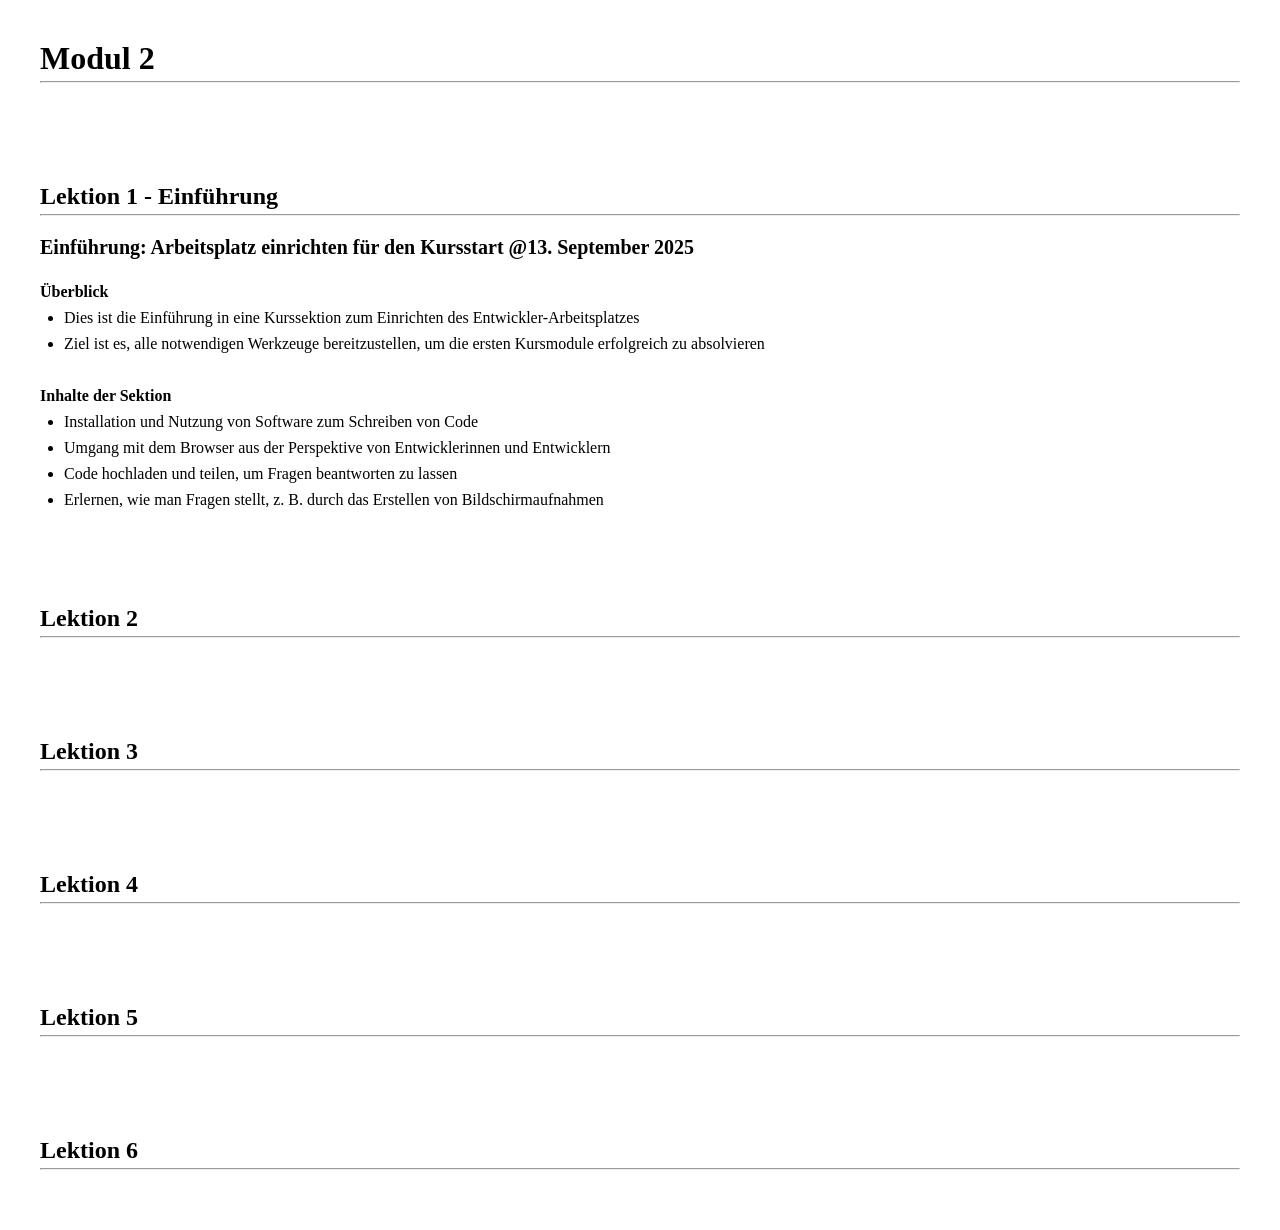
==== Modul 2/module-2.html @ 804ad597 "feat: add global typography styles and initialize module-2 page structure" ====
<!DOCTYPE html>
<html lang="de">

<head>
    <meta charset="UTF-8">
    <title>Modul 2</title>
    <link rel="stylesheet" href="module-2.css">
</head>

<body>
    <section>
        <h1>Modul 2</h1>
        <hr>


    </section>
    <section>
        <h2>Lektion 1 - Einführung</h2>
        <hr>
        <h3>Einführung: Arbeitsplatz einrichten für den Kursstart @13. September 2025</h3>

        <span><strong>Überblick</strong></span>
        <br>
        <ul>
            <li>Dies ist die Einführung in eine Kurssektion zum Einrichten des Entwickler-Arbeitsplatzes</li>
            <li>Ziel ist es, alle notwendigen Werkzeuge bereitzustellen, um die ersten Kursmodule erfolgreich zu
                absolvieren</li>
        </ul>
        <br>
        <span><strong>Inhalte der Sektion</strong></span>
        <ul>
            <li>Installation und Nutzung von Software zum Schreiben von Code</li>
            <li>Umgang mit dem Browser aus der Perspektive von Entwicklerinnen und Entwicklern</li>
            <li>Code hochladen und teilen, um Fragen beantworten zu lassen</li>
            <li>Erlernen, wie man Fragen stellt, z. B. durch das Erstellen von Bildschirmaufnahmen</li>
        </ul>
    </section>
    <section>
        <h2>Lektion 2</h2>
        <hr>
    </section>
    <section>
        <h2>Lektion 3</h2>
        <hr>
    </section>
    <section>
        <h2>Lektion 4</h2>
        <hr>
    </section>
    <section>
        <h2>Lektion 5</h2>
        <hr>
    </section>
    <section>
        <h2>Lektion 6</h2>
        <hr>
    </section>
</body>

</html>
---- Modul 2/module-2.css ----
* {
    padding: 0;
    margin: 0;
    scroll-behavior: smooth;
    box-sizing: border-box;
}

header {
    height: 80px;
    display: flex;
    padding: 0 40px;
    background: rgb(53, 53, 53);
    color: white;
    box-shadow: 0px 2px 4px 0px rgba(0, 0, 0, 0.5)
}

nav {
    display: flex;
    flex: 1;
    justify-content: space-between;
    align-items: center;
}

ul {
    display: flex;
    flex-direction: column;
    gap: 8px;
    padding: 8px 0 16px 24px;
}

/* li {
    list-style: none;
} */

a {
    color: white;
}

/*=== MAIN ===*/
section {
    padding: 40px 40px;
}

h1 {
    font-size: 32px;
}

h2 {
    font-size: 24px;
}

h3 {
    font-size: 20px;
    margin: 0 0 24px;
}

hr {
    margin: 4px 0 20px;
}

code {
    font-size: 13px;
    padding: 4px 8px;
    color: rgb(255, 42, 0);
    background: rgb(227, 227, 227);
}
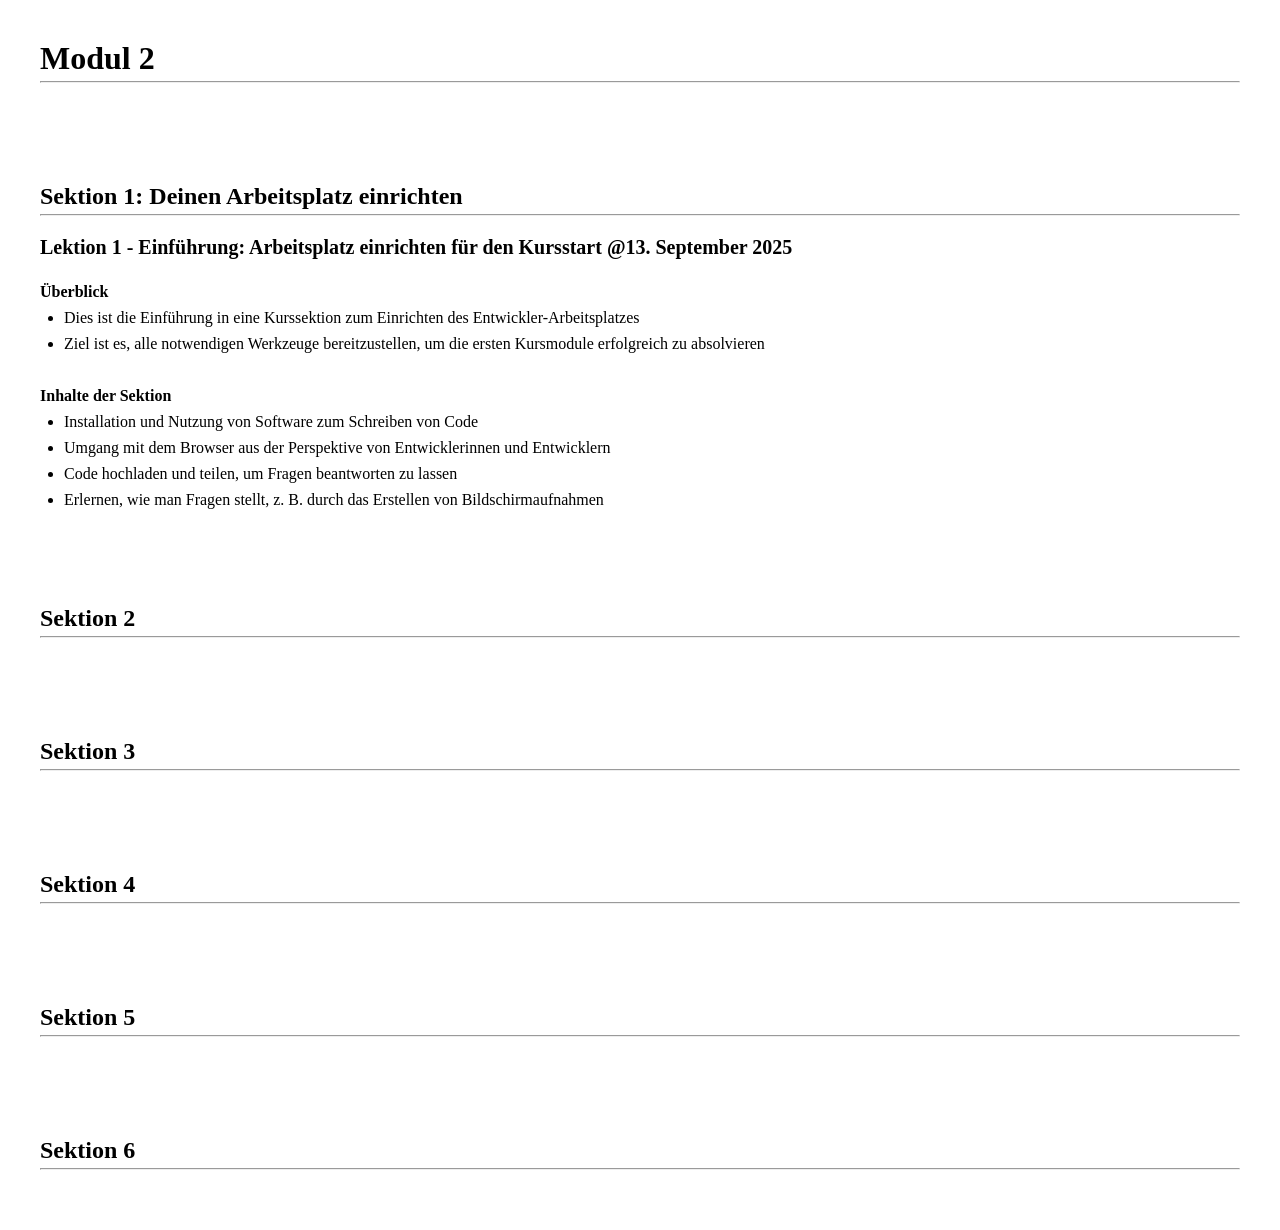
==== commit 649c429b: "feat: add company logo to navigation and update section naming conventions in module content" ====
--- a/Modul 2/module-2.html
+++ b/Modul 2/module-2.html
@@ -12,12 +12,11 @@
         <h1>Modul 2</h1>
         <hr>
 
-
     </section>
     <section>
-        <h2>Lektion 1 - Einführung</h2>
+        <h2> Sektion 1: Deinen Arbeitsplatz einrichten</h2>
         <hr>
-        <h3>Einführung: Arbeitsplatz einrichten für den Kursstart @13. September 2025</h3>
+        <h3>Lektion 1 - Einführung: Arbeitsplatz einrichten für den Kursstart @13. September 2025</h3>
 
         <span><strong>Überblick</strong></span>
         <br>
@@ -36,23 +35,23 @@
         </ul>
     </section>
     <section>
-        <h2>Lektion 2</h2>
+        <h2>Sektion 2</h2>
         <hr>
     </section>
     <section>
-        <h2>Lektion 3</h2>
+        <h2>Sektion 3</h2>
         <hr>
     </section>
     <section>
-        <h2>Lektion 4</h2>
+        <h2>Sektion 4</h2>
         <hr>
     </section>
     <section>
-        <h2>Lektion 5</h2>
+        <h2>Sektion 5</h2>
         <hr>
     </section>
     <section>
-        <h2>Lektion 6</h2>
+        <h2>Sektion 6</h2>
         <hr>
     </section>
 </body>
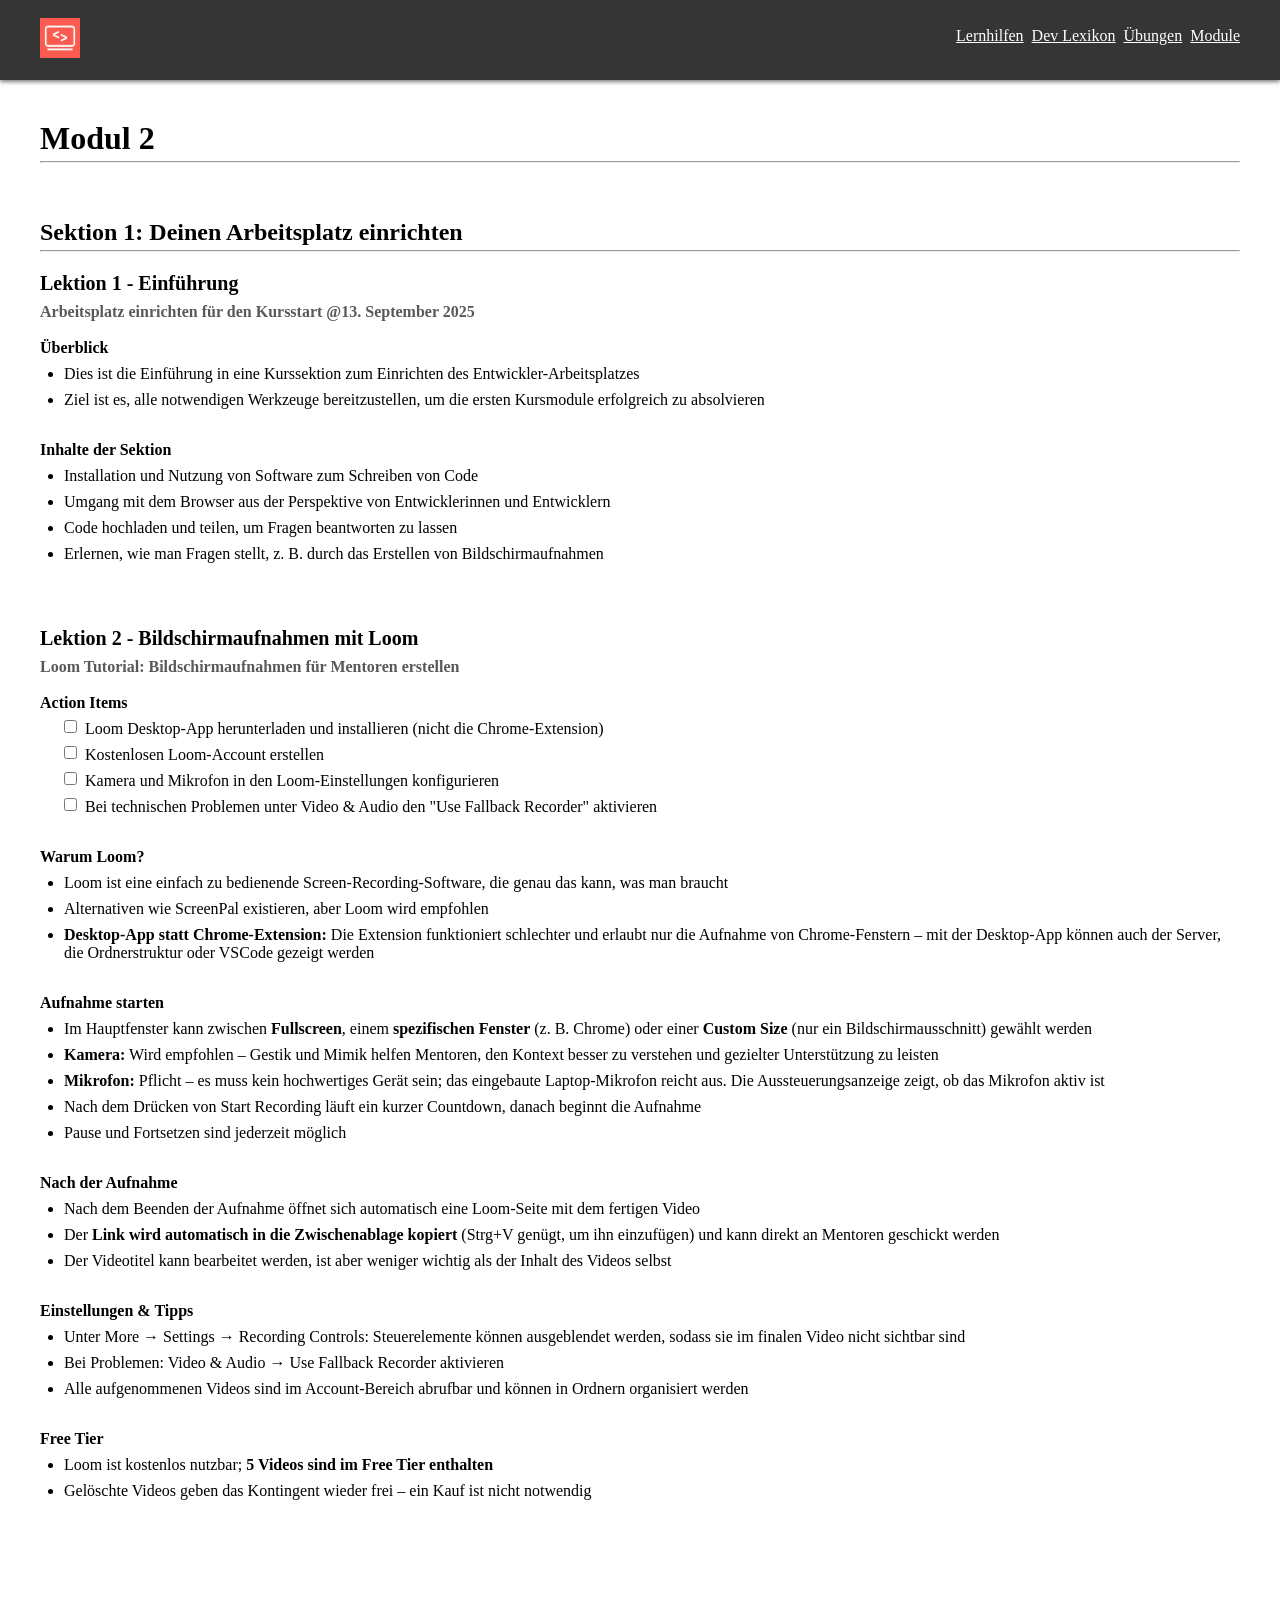
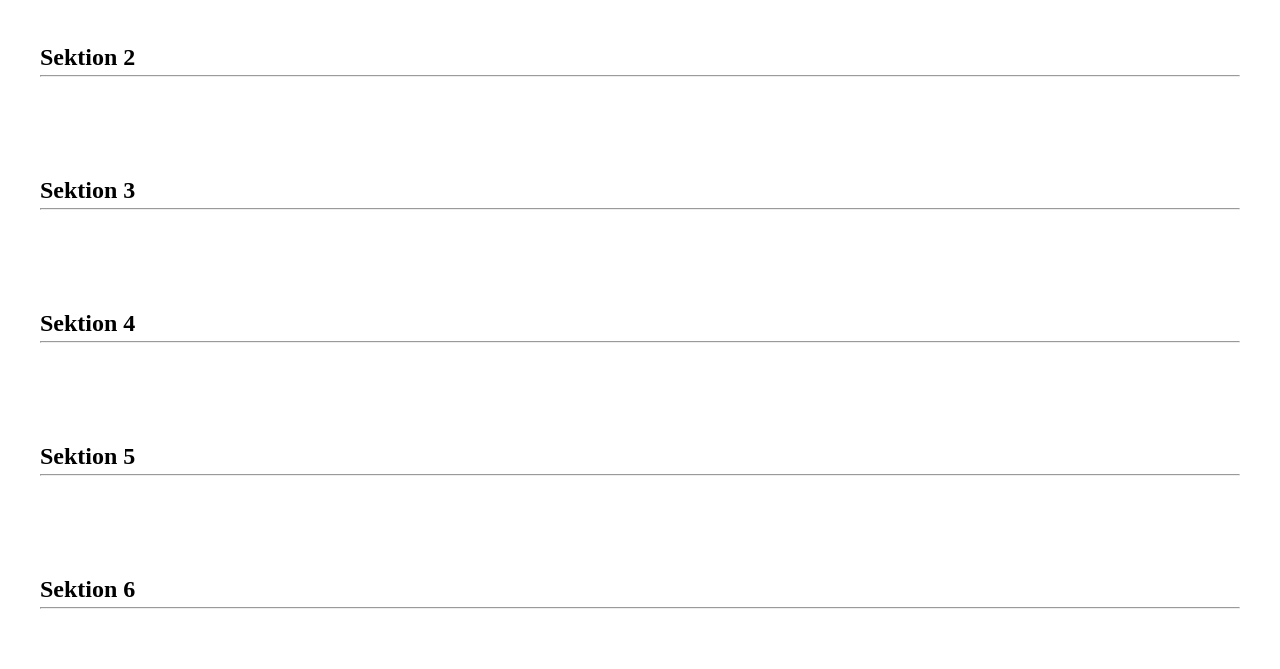
==== commit dff59fee: "feat: add navigation header and detailed Loom tutorial section to module-2 page" ====
--- a/Modul 2/module-2.html
+++ b/Modul 2/module-2.html
@@ -8,32 +8,124 @@
 </head>
 
 <body>
+    <header>
+        <nav>
+            <div class="logo">
+                <a>
+                    <img src="../img/da-logo.jpeg">
+                </a>
+            </div>
+            <ul class="nav-links">
+                <li><a href="#best-practices">Lernhilfen</a></li>
+                <li><a href="#lexikon">Dev Lexikon</a></li>
+
+                <li><a href="#exercises">Übungen</a></li>
+                <li><a href="#modules">Module</a></li>
+            </ul>
+        </nav>
+    </header>
     <section>
         <h1>Modul 2</h1>
         <hr>
+        <br>
+        <br>
+        <h2>Sektion 1: Deinen Arbeitsplatz einrichten</h2>
+        <hr>
+        <div class="lecture">
+            <h3>Lektion 1 - Einführung</h3>
+            <h4>Arbeitsplatz einrichten für den Kursstart @13. September 2025</h4>
+            <br>
+            <span><strong>Überblick</strong></span>
+            <br>
+            <ul class="list">
+                <li>Dies ist die Einführung in eine Kurssektion zum Einrichten des Entwickler-Arbeitsplatzes</li>
+                <li>Ziel ist es, alle notwendigen Werkzeuge bereitzustellen, um die ersten Kursmodule erfolgreich zu
+                    absolvieren</li>
+            </ul>
+            <span><strong>Inhalte der Sektion</strong></span>
+            <ul class="list">
+                <li>Installation und Nutzung von Software zum Schreiben von Code</li>
+                <li>Umgang mit dem Browser aus der Perspektive von Entwicklerinnen und Entwicklern</li>
+                <li>Code hochladen und teilen, um Fragen beantworten zu lassen</li>
+                <li>Erlernen, wie man Fragen stellt, z. B. durch das Erstellen von Bildschirmaufnahmen</li>
+            </ul>
+        </div>
+
+        <div class="lecture">
+            <h3>Lektion 2 - Bildschirmaufnahmen mit Loom</h3>
+            <h4>Loom Tutorial: Bildschirmaufnahmen für Mentoren erstellen</h4>
+            <br>
+            <span><strong>Action Items</strong></span>
+            <ul class="list no_dots">
+                <li class="checkbox">
+                    <input type="checkbox">Loom Desktop-App herunterladen und installieren (nicht die
+                    Chrome-Extension)</input>
+                </li>
+                <li class="checkbox">
+                    <input type="checkbox">Kostenlosen Loom-Account erstellen</input>
+                </li>
+                <li class="checkbox">
+                    <input type="checkbox">Kamera und Mikrofon in den Loom-Einstellungen konfigurieren</input>
+                </li>
+                <li class="checkbox">
+                    <input type="checkbox">Bei technischen Problemen unter Video & Audio den "Use Fallback Recorder"
+                    aktivieren</input>
+                </li>
+            </ul>
+
+            <span><strong>Warum Loom?</strong></span>
+            <ul class="list">
+                <li>Loom ist eine einfach zu bedienende Screen-Recording-Software, die genau das kann, was man braucht
+                </li>
+                <li>Alternativen wie ScreenPal existieren, aber Loom wird empfohlen</li>
+                <li><strong>Desktop-App statt Chrome-Extension:</strong> Die Extension funktioniert schlechter und
+                    erlaubt nur die Aufnahme von Chrome-Fenstern – mit der Desktop-App können auch der Server, die
+                    Ordnerstruktur oder VSCode gezeigt werden</li>
+            </ul>
+
+            <span><strong>Aufnahme starten</strong></span>
+            <ul class="list">
+                <li>Im Hauptfenster kann zwischen <strong>Fullscreen</strong>, einem <strong>spezifischen
+                        Fenster</strong> (z. B. Chrome)
+                    oder einer <strong>Custom Size</strong>
+                    (nur ein Bildschirmausschnitt) gewählt werden
+                </li>
+                <li><strong>Kamera:</strong> Wird empfohlen – Gestik und Mimik helfen Mentoren, den Kontext besser zu
+                    verstehen und gezielter Unterstützung zu leisten</li>
+                <li><strong>Mikrofon:</strong> Pflicht – es muss kein hochwertiges Gerät sein; das eingebaute
+                    Laptop-Mikrofon reicht aus. Die Aussteuerungsanzeige zeigt, ob das Mikrofon aktiv ist</li>
+                <li>Nach dem Drücken von Start Recording läuft ein kurzer Countdown, danach beginnt die Aufnahme</li>
+                <li>Pause und Fortsetzen sind jederzeit möglich</li>
+            </ul>
+
+            <span><strong>Nach der Aufnahme</strong></span>
+            <ul class="list">
+                <li>Nach dem Beenden der Aufnahme öffnet sich automatisch eine Loom-Seite mit dem fertigen Video</li>
+                <li>Der <strong>Link wird automatisch in die Zwischenablage kopiert</strong> (Strg+V genügt, um ihn
+                    einzufügen) und kann direkt an Mentoren geschickt werden</li>
+                <li>Der Videotitel kann bearbeitet werden, ist aber weniger wichtig als der Inhalt des Videos selbst
+                </li>
+            </ul>
+
+            <span><strong>Einstellungen & Tipps</strong></span>
+            <ul class="list">
+                <li>Unter More → Settings → Recording Controls: Steuerelemente können ausgeblendet werden, sodass sie im
+                    finalen Video nicht sichtbar sind</li>
+                <li>Bei Problemen: Video & Audio → Use Fallback Recorder aktivieren</li>
+                <li>Alle aufgenommenen Videos sind im Account-Bereich abrufbar und können in Ordnern organisiert werden
+                </li>
+            </ul>
+
+            <span><strong>Free Tier</strong></span>
+            <ul class="list">
+                <li>Loom ist kostenlos nutzbar; <strong>5 Videos sind im Free Tier enthalten</strong></li>
+                <li>Gelöschte Videos geben das Kontingent wieder frei – ein Kauf ist nicht notwendig</li>
+            </ul>
+        </div>
+
 
     </section>
-    <section>
-        <h2> Sektion 1: Deinen Arbeitsplatz einrichten</h2>
-        <hr>
-        <h3>Lektion 1 - Einführung: Arbeitsplatz einrichten für den Kursstart @13. September 2025</h3>
 
-        <span><strong>Überblick</strong></span>
-        <br>
-        <ul>
-            <li>Dies ist die Einführung in eine Kurssektion zum Einrichten des Entwickler-Arbeitsplatzes</li>
-            <li>Ziel ist es, alle notwendigen Werkzeuge bereitzustellen, um die ersten Kursmodule erfolgreich zu
-                absolvieren</li>
-        </ul>
-        <br>
-        <span><strong>Inhalte der Sektion</strong></span>
-        <ul>
-            <li>Installation und Nutzung von Software zum Schreiben von Code</li>
-            <li>Umgang mit dem Browser aus der Perspektive von Entwicklerinnen und Entwicklern</li>
-            <li>Code hochladen und teilen, um Fragen beantworten zu lassen</li>
-            <li>Erlernen, wie man Fragen stellt, z. B. durch das Erstellen von Bildschirmaufnahmen</li>
-        </ul>
-    </section>
     <section>
         <h2>Sektion 2</h2>
         <hr>
--- a/Modul 2/module-2.css
+++ b/Modul 2/module-2.css
@@ -4,6 +4,8 @@
     scroll-behavior: smooth;
     box-sizing: border-box;
 }
+
+/*=== HEADER ====*/
 
 header {
     height: 80px;
@@ -21,16 +23,27 @@
     align-items: center;
 }
 
-ul {
+.logo img {
+    height: 40px;
+    width: 40px;
+}
+
+.nav-links {
     display: flex;
-    flex-direction: column;
     gap: 8px;
     padding: 8px 0 16px 24px;
 }
 
-/* li {
+.nav-links li {
     list-style: none;
-} */
+}
+
+.list {
+    display: flex;
+    flex-direction: column;
+    gap: 8px;
+    padding: 8px 0 32px 24px;
+}
 
 a {
     color: white;
@@ -39,6 +52,10 @@
 /*=== MAIN ===*/
 section {
     padding: 40px 40px;
+}
+
+.lecture {
+    padding: 0 0 32px;
 }
 
 h1 {
@@ -51,11 +68,26 @@
 
 h3 {
     font-size: 20px;
-    margin: 0 0 24px;
+    margin: 0 0 8px;
+}
+
+h4 {
+    font-size: 18py;
+    color: rgb(89, 89, 89);
 }
 
 hr {
     margin: 4px 0 20px;
+}
+
+.no_dots li {
+    list-style: none;
+}
+
+.checkbox {
+    display: flex;
+    align-items: start;
+    gap: 8px;
 }
 
 code {
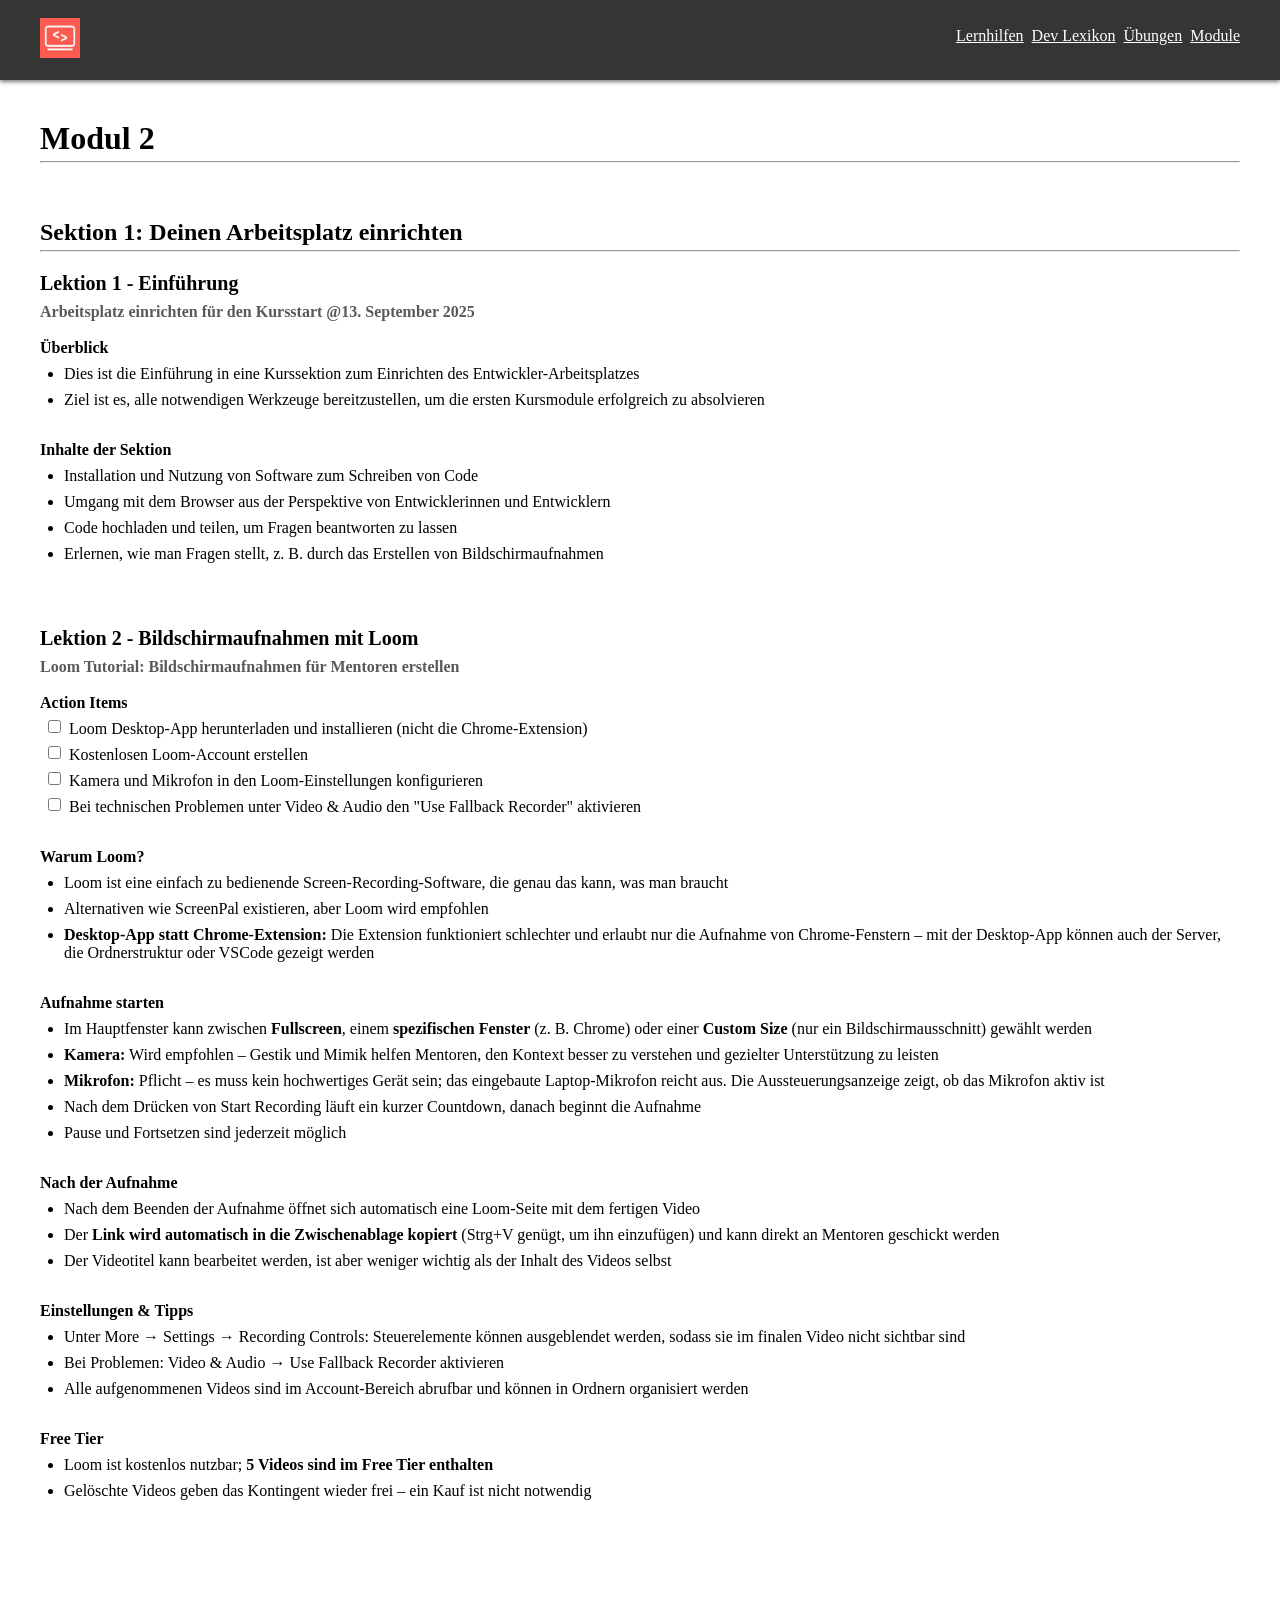
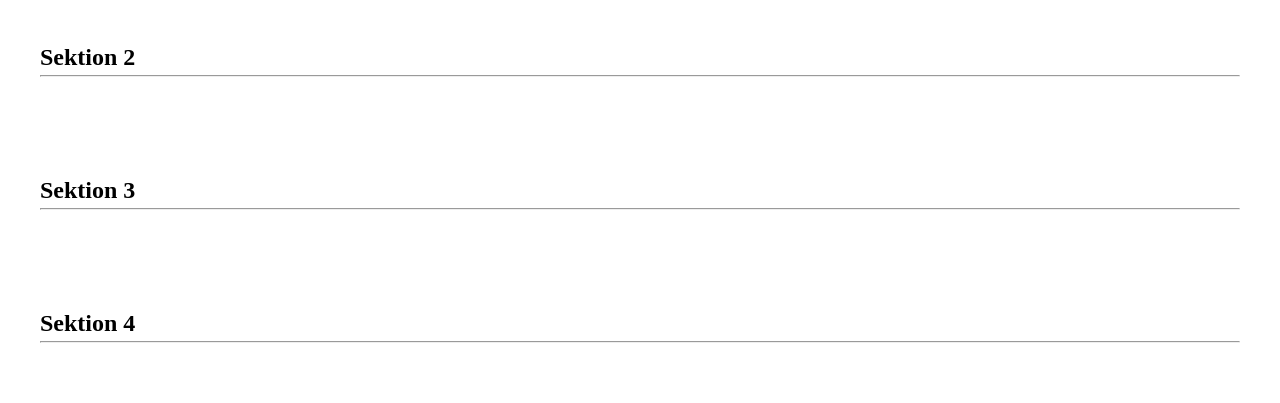
==== commit 6c46e7f7: "feat: add module 3 files and remove unused sections from module 2" ====
--- a/Modul 2/module-2.html
+++ b/Modul 2/module-2.html
@@ -138,14 +138,7 @@
         <h2>Sektion 4</h2>
         <hr>
     </section>
-    <section>
-        <h2>Sektion 5</h2>
-        <hr>
-    </section>
-    <section>
-        <h2>Sektion 6</h2>
-        <hr>
-    </section>
+
 </body>
 
 </html>
--- a/Modul 2/module-2.css
+++ b/Modul 2/module-2.css
@@ -90,6 +90,10 @@
     gap: 8px;
 }
 
+.checkbox input {
+    margin-left: -16px;
+}
+
 code {
     font-size: 13px;
     padding: 4px 8px;
